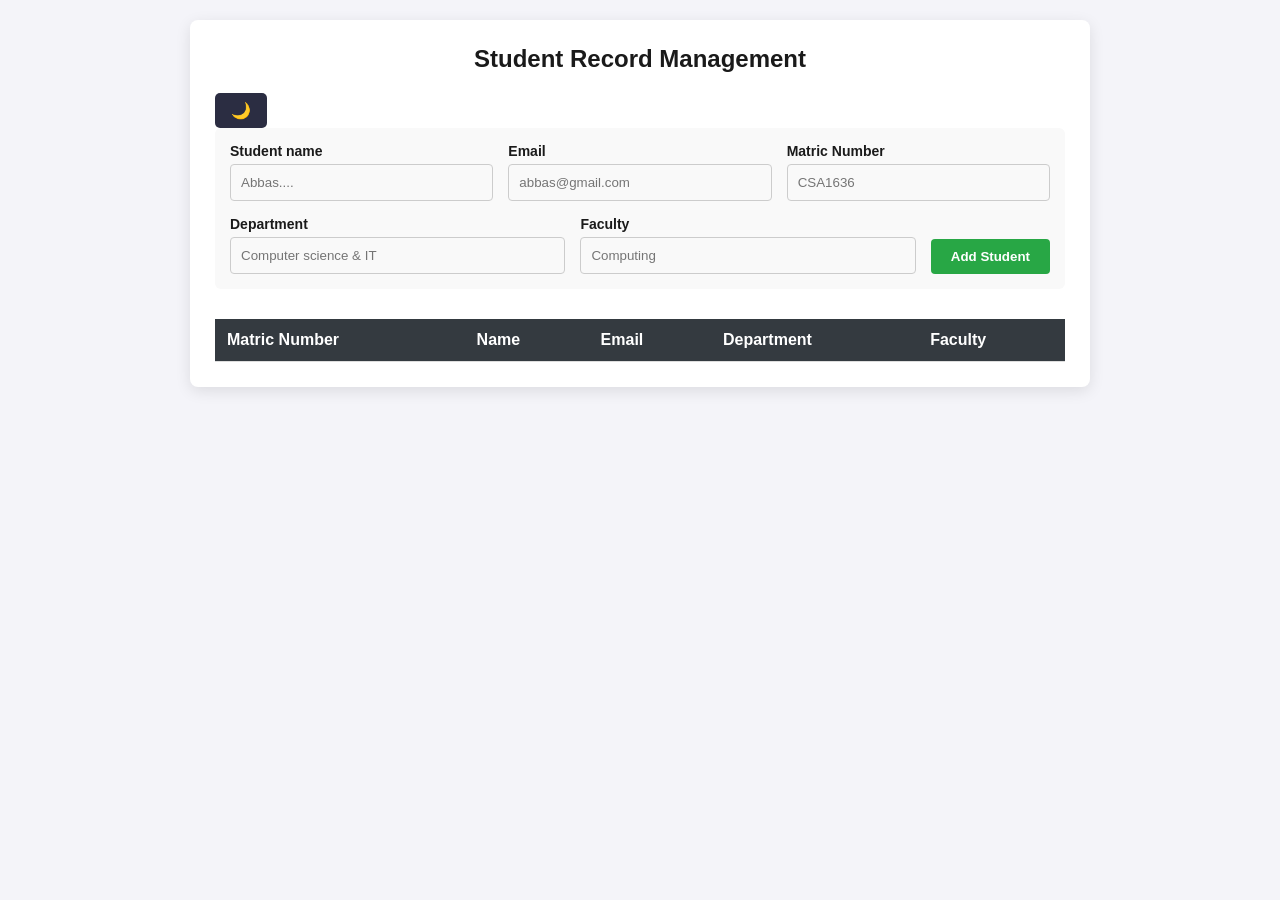
==== index.html @ 534c829b "Refactor student management and theme toggle logic Refactor student management script to use fetch A" ====
<!DOCTYPE html>
<html lang="en">
<head>
    <meta name="viewport"
content="width=device-width, initial-scale=1.0">
    <title>simple student record app</title>
    <style>
        * {
    box-sizing: border-box;
    margin: 0;
    padding: 0;
    font-family: Arial, sans-serif;
}

:root {
       --card-bg:white;
       --form-bg: #f9f9f9;
      --bg-color: #f4f4f9;
      --table-header:#343a40;
      /* Off-white background */
       --text-color: #1a1a1a;
        /* Dark gray text */ 
        --button-bg: #2b2d42; 
        /* Dark button background */ 
        --button-text: #ffffff; 
        /* White button text */ 
        } 
        /* 2. Dark Mode Styles Override */ 
        
        body.dark-mode { 
        --card-bg:#1e1e1e;
        --table-header:#444;
        --form-bg: #2b2b2b;
        --input-bg: #333;
        --bg-color: #121212; 
        /* Off-black background */ 
        --text-color: #e0e0e0; 
        /* Light gray text */ 
        --button-bg: #ffffff; 
        /* White button background */ 
        --button-text: #121212; 
        /* Dark button text */ 
        }

body {
     background-color: var(--bg-color); 
     color: var(--text-color); 
     font-family: Arial, sans-serif; margin: 0; 
     padding: 2rem;
     padding: 20px; 
     /* Smooth transition animation when shifting themes */ 
     transition: background-color 0.3s ease, color 0.3s ;
    
}
.container {
    max-width: 900px;
    width:95%;
    margin: auto;
    background: var(--card-bg);
    padding: 25px;
    border-radius: 8px;
    box-shadow: 0 4px 15px rgba(0,0,0,0.1);
    transition: background-color .3s ease;
}

h2 {
    margin-bottom: 20px;
    color: #333;
    text-align: center;
    color: var(--text-color);
}

form {
    display: flex;
    gap: 15px;
    margin-bottom: 30px;
    flex-wrap: wrap;
    background:var(--form-bg);
    padding: 15px;
    border-radius: 6px;
}
.form-group {
    flex: 1;
    min-width: 200px;
}
label {
    display: block;
    margin-bottom: 5px;
    font-weight: bold;
    font-size: 14px;
}
input {
    background:var(--input-bg);
    color:var(--text-color);
    width: 100%;
    padding: 10px;
    border: 1px solid #ccc;
    border-radius: 4px;
    transition: background-color .3s ease, color .3s ease;
}
button {
    padding: 10px 20px;
    border: none;
    border-radius: 4px;
    color: white;
    cursor: pointer;
    font-weight: bold;
    align-self: flex-end;
}
#submitBtn { 
   background-color: #28a745;
    }
.btn-edit { 
     background-color: #ffc107; 
     color: black; 
     margin-right: 5px; 
     }
.btn-delete { 
     background-color: #dc3545; 
     }
table {
    width: 100%;
    border-collapse: collapse;
}
th, td {
    padding: 12px;
    text-align: left;
    border-bottom: 1px solid #ddd;
}
th {
    background: var(--table-header);
    color: white;
}
tr:hover {
 background-color: #f1f1f1;
  }
  #studentList{
      font-weight :bold;
  }
  
  .toggle-btn { 
  background-color: var(--button-bg); 
  color: var(--button-text); 
  border: none; 
  padding: 0.5rem 1rem; 
  cursor: pointer; font-size: 1rem; 
  border-radius: 5px; 
  transition: background-color 0.3s ease, color 0.3s ease;
  
   }
   @media (max-width:768px){

    form{
        flex-direction:column;
    }

    .form-group{
        width:100%;
    }

    button{
        width:100%;
    }

}

@media (max-width:768px){

.container{
    width:95%;
    padding:15px;
}

form{
    flex-direction:column;
}

.form-group{
    width:100%;
}

button{
    width:100%;
}

table{
    display:block;
    overflow-x:auto;
}

.toggle-btn{
    width:auto;
}

}
@media (max-width:480px){

h2{
    font-size:20px;
}

input{
    font-size:14px;
}

button{
    font-size:14px;
    padding:12px;
}

th,
td{
    font-size:13px;
}

}
    </style>
</head>
<body>
    <div class="container">
        <h2>Student Record Management</h2>
        <button id="theme-toggle" class="toggle-btn">🌙</button>
        <form id="studentForm">
            <input type="hidden" id="studentId">
            <div class="form-group">
                <label for="name">Student name</label>
                <input type="text" id="name" required placeholder="Abbas....">
            </div>
            
            <div class="form-group">
                <label for="email">Email</label>
                <input type="email" id="email" required placeholder="abbas@gmail.com">
            </div>
            
           <div class="form-group">
                <label for="matricNo">Matric Number</label>
                <input type="text" id="rollNo" required placeholder="CSA1636">
            </div> 
            
            <div class="form-group">
                <label for="department">Department</label>
                <input type="text" id="department" required placeholder="Computer science & IT">
            </div> 
            
            <div class="form-group">
                <label for="Faculty">Faculty</label>
                <input type="text" id="faculty" required placeholder="Computing">
            </div> 
            <button type="submit" id="submitBtn">Add Student</button>
        </form>
        
        <!-- records table -->
        <table id="recordTable">
            <thead>
                <tr>
                    <th>Matric Number</th>
                    <th>Name</th>
                    <th>Email</th>
                    <th>Department</th>
                    <th>Faculty</th>
                </tr>
            </thead>
            <tbody id="studentList">
                <!-- javascript inserts row dynamically here -->
            </tbody>
        </table>
    </div>
    <script>
        // Initialize or fetch student data from localStorage
        
       
            let students = [];

const studentForm = document.getElementById("studentForm");
const studentList = document.getElementById("studentList");
const submitBtn = document.getElementById("submitBtn");

// Theme
const themeToggleBtn = document.getElementById("theme-toggle");
const bodyElement = document.body;

const currentTheme = localStorage.getItem("theme");

if (currentTheme === "dark") {
    bodyElement.classList.add("dark-mode");
    themeToggleBtn.textContent = "☀️";
}

themeToggleBtn.addEventListener("click", () => {
    bodyElement.classList.toggle("dark-mode");

    if (bodyElement.classList.contains("dark-mode")) {
        themeToggleBtn.textContent = "☀️";
        localStorage.setItem("theme", "dark");
    } else {
        themeToggleBtn.textContent = "🌙";
        localStorage.setItem("theme", "light");
    }
});

// Load students
async function loadStudents() {

    const response = await fetch("http://localhost:3000/students");

    students = await response.json();

    displayStudents();

}

document.addEventListener("DOMContentLoaded", loadStudents);

// Register / Update
studentForm.addEventListener("submit", async (e) => {

    e.preventDefault();

    const id = document.getElementById("studentId").value;

    const student = {
        name: document.getElementById("name").value.trim(),
        email: document.getElementById("email").value.trim(),
        rollNo: document.getElementById("rollNo").value.trim(),
        department: document.getElementById("department").value.trim(),
        faculty: document.getElementById("faculty").value.trim()
    };

    if (id === "") {

        await fetch("http://localhost:3000/register", {

            method: "POST",

            headers: {
                "Content-Type": "application/json"
            },

            body: JSON.stringify(student)

        });

    } else {

        await fetch(`http://localhost:3000/students/${id}`, {

            method: "PUT",

            headers: {
                "Content-Type": "application/json"
            },

            body: JSON.stringify(student)

        });

        submitBtn.textContent = "Add Student";

    }

    studentForm.reset();

    document.getElementById("studentId").value = "";

    loadStudents();

});

// Display Students
function displayStudents() {

    studentList.innerHTML = "";

    students.forEach(student => {

        studentList.innerHTML += `

        <tr>

        <td>${student.rollNo}</td>

        <td>${student.name}</td>

        <td>${student.email}</td>

        <td>${student.department}</td>

        <td>${student.faculty}</td>

        <td>

        <button onclick="editStudent('${student.id}')">Edit</button>

        <button onclick="deleteStudent('${student.id}')">Delete</button>

        </td>

        </tr>

        `;

    });

}

// Edit Student
window.editStudent = function(id){

    const student = students.find(s => s.id === id);

    if(!student) return;

    document.getElementById("studentId").value = student.id;

    document.getElementById("name").value = student.name;

    document.getElementById("email").value = student.email;

    document.getElementById("rollNo").value = student.rollNo;

    document.getElementById("department").value = student.department;

    document.getElementById("faculty").value = student.faculty;

    submitBtn.textContent = "Update Student";

}

// Delete Student
window.deleteStudent = async function(id){

    const confirmDelete = confirm("Are you sure you want to delete this student?");

    if(!confirmDelete) return;

    await fetch(`http://localhost:3000/students/${id}`,{

        method:"DELETE"

    });

    loadStudents();

}

    </script>
</body>
</html>
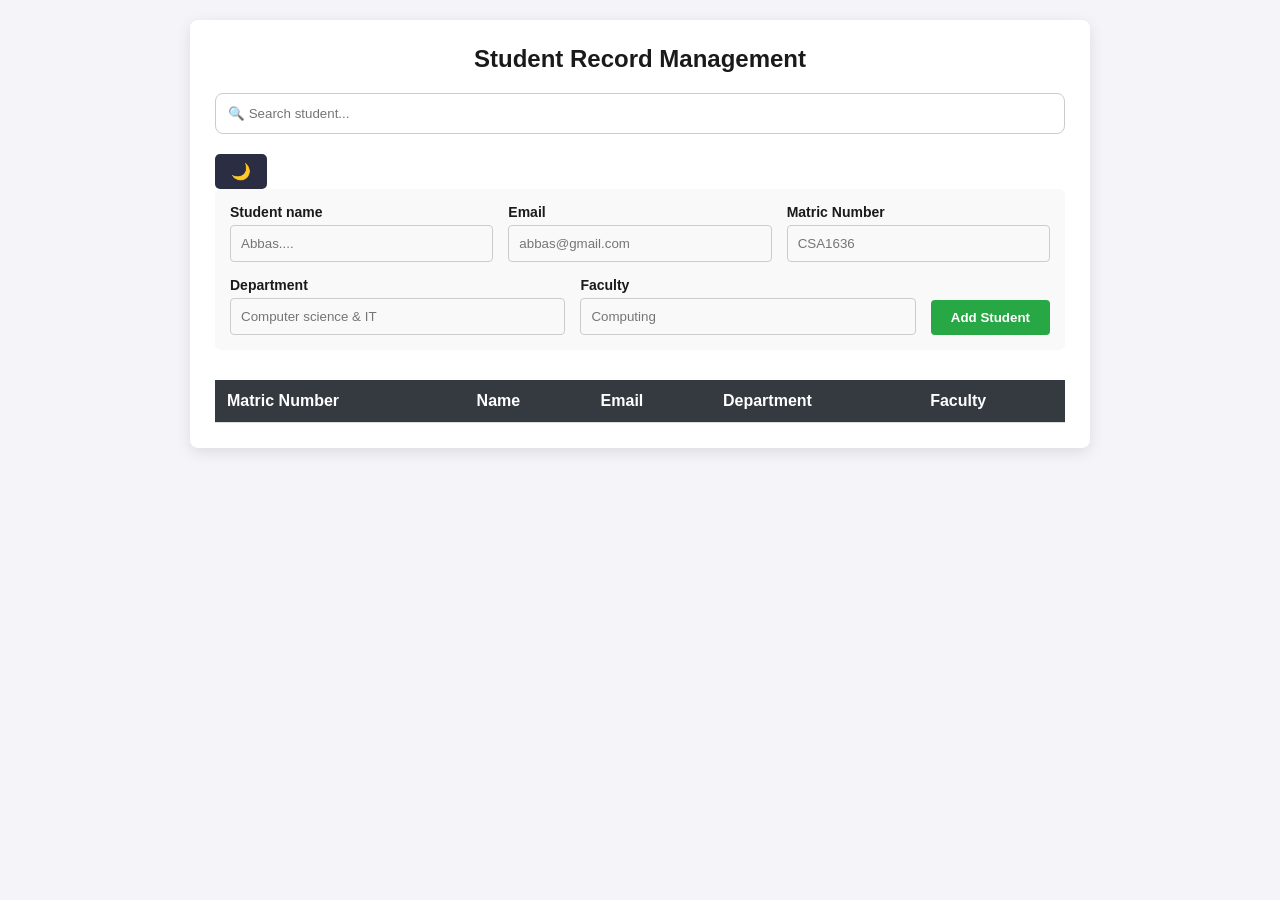
==== commit e0ac5545: "Implement student search functionality Added a search input field to filter student records." ====
--- a/index.html
+++ b/index.html
@@ -219,6 +219,14 @@
 <body>
     <div class="container">
         <h2>Student Record Management</h2>
+        <div style="margin:20px 0;">
+    <input
+        type="text"
+        id="searchInput"
+        placeholder="🔍 Search student..."
+        style="width:100%;padding:12px;border-radius:8px;border:1px solid #ccc;"
+    >
+</div>
         <button id="theme-toggle" class="toggle-btn">🌙</button>
         <form id="studentForm">
             <input type="hidden" id="studentId">
@@ -268,9 +276,9 @@
     <script>
         // Initialize or fetch student data from localStorage
         
-       
+       const API_URL = "https://student-record-4qy2.onrender.com/api/students";
             let students = [];
-
+const searchInput = document.getElementById("searchInput");
 const studentForm = document.getElementById("studentForm");
 const studentList = document.getElementById("studentList");
 const submitBtn = document.getElementById("submitBtn");
@@ -301,7 +309,7 @@
 // Load students
 async function loadStudents() {
 
-    const response = await fetch("http://localhost:3000/students");
+    const response = await fetch(API_URL);
 
     students = await response.json();
 
@@ -318,7 +326,7 @@
 
     const id = document.getElementById("studentId").value;
 
-    const student = {
+    const studentData = {
         name: document.getElementById("name").value.trim(),
         email: document.getElementById("email").value.trim(),
         rollNo: document.getElementById("rollNo").value.trim(),
@@ -326,78 +334,73 @@
         faculty: document.getElementById("faculty").value.trim()
     };
 
-    if (id === "") {
-
-        await fetch("http://localhost:3000/register", {
-
-            method: "POST",
-
-            headers: {
-                "Content-Type": "application/json"
-            },
-
-            body: JSON.stringify(student)
-
-        });
-
-    } else {
-
-        await fetch(`http://localhost:3000/students/${id}`, {
-
-            method: "PUT",
-
-            headers: {
-                "Content-Type": "application/json"
-            },
-
-            body: JSON.stringify(student)
-
-        });
-
-        submitBtn.textContent = "Add Student";
-
-    }
-
-    studentForm.reset();
-
-    document.getElementById("studentId").value = "";
-
-    loadStudents();
+    try {
+
+        if (id) {
+
+            await fetch(`${API_URL}/${id}`, {
+                method: "PUT",
+                headers: {
+                    "Content-Type": "application/json"
+                },
+                body: JSON.stringify(studentData)
+            });
+
+            submitBtn.textContent = "Add Student";
+
+        } else {
+
+            await fetch(API_URL, {
+                method: "POST",
+                headers: {
+                    "Content-Type": "application/json"
+                },
+                body: JSON.stringify(studentData)
+            });
+
+        }
+
+        studentForm.reset();
+
+        document.getElementById("studentId").value = "";
+
+        displayStudents();
+
+    } catch (error) {
+
+        alert("Unable to save student.");
+
+        console.error(error);
+
+    }
 
 });
-
 // Display Students
-function displayStudents() {
+async function displayStudents() {
+
+    const response = await fetch(API_URL);
+
+    students = await response.json();
 
     studentList.innerHTML = "";
 
     students.forEach(student => {
 
-        studentList.innerHTML += `
-
-        <tr>
-
-        <td>${student.rollNo}</td>
-
-        <td>${student.name}</td>
-
-        <td>${student.email}</td>
-
-        <td>${student.department}</td>
-
-        <td>${student.faculty}</td>
-
-        <td>
-
-        <button onclick="editStudent('${student.id}')">Edit</button>
-
-        <button onclick="deleteStudent('${student.id}')">Delete</button>
-
-        </td>
-
-        </tr>
-
+        const row = document.createElement("tr");
+
+        row.innerHTML = `
+            <td>${student.rollNo}</td>
+            <td>${student.name}</td>
+            <td>${student.email}</td>
+            <td>${student.department}</td>
+            <td>${student.faculty}</td>
+            <td>
+                <button class="btn-edit" onclick="editStudent('${student.id}')">Edit</button>
+                <button class="btn-delete" onclick="deleteStudent('${student.id}')">Delete</button>
+            </td>
         `;
+
+        studentList.appendChild(row);
 
     });
 
@@ -433,7 +436,7 @@
 
     if(!confirmDelete) return;
 
-    await fetch(`http://localhost:3000/students/${id}`,{
+    await fetch(`${API_URL}/${id}`,{
 
         method:"DELETE"
 
@@ -442,7 +445,25 @@
     loadStudents();
 
 }
-
+searchInput.addEventListener("keyup", function () {
+
+    const keyword = this.value.toLowerCase();
+
+    const rows = document.querySelectorAll("#studentList tr");
+
+    rows.forEach(row => {
+
+        const text = row.textContent.toLowerCase();
+
+        if (text.includes(keyword)) {
+            row.style.display = "";
+        } else {
+            row.style.display = "none";
+        }
+
+    });
+
+});
     </script>
 </body>
 </html>  
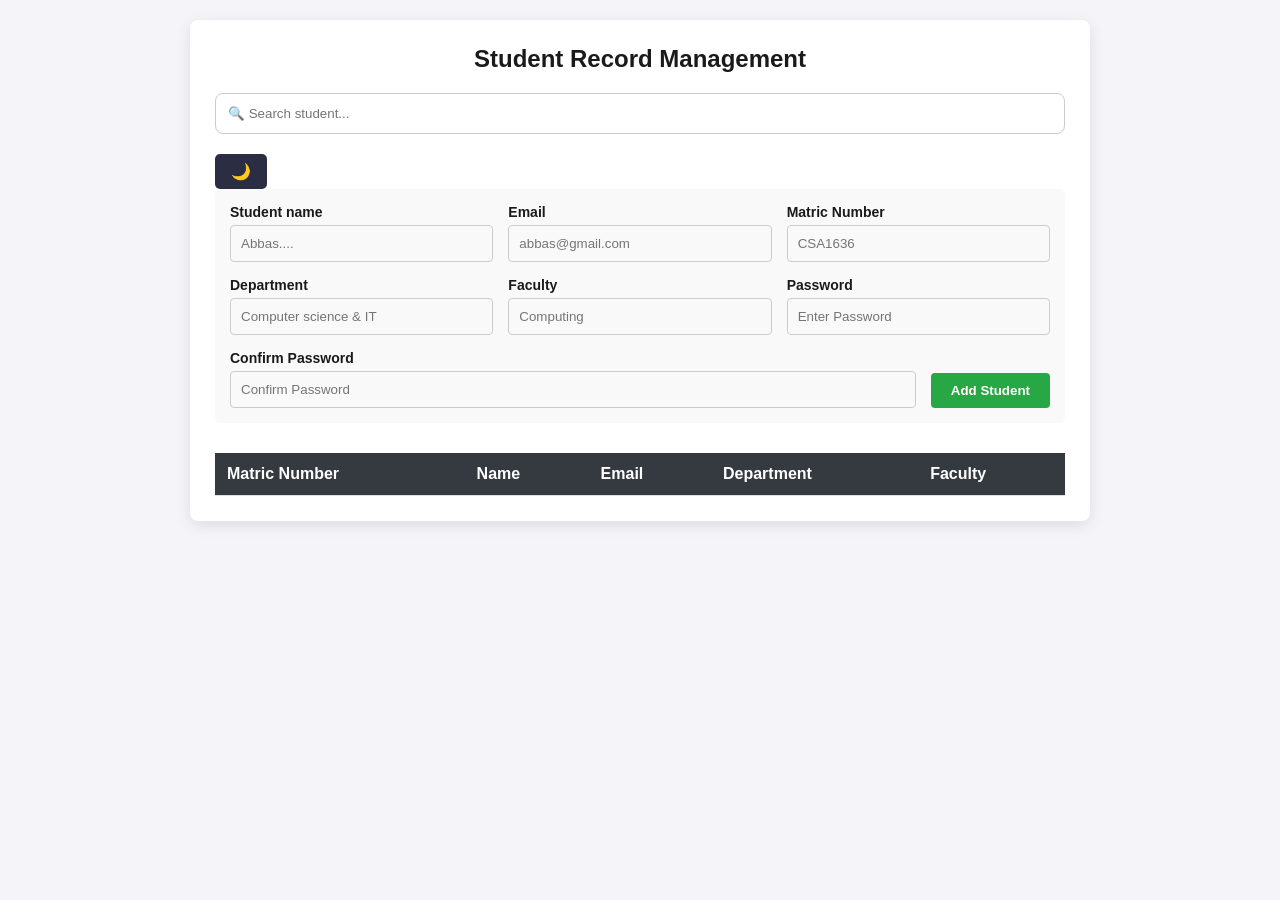
==== commit f44605eb: "Add password fields to student form Added password and confirm password fields to the form." ====
--- a/index.html
+++ b/index.html
@@ -254,6 +254,24 @@
                 <label for="Faculty">Faculty</label>
                 <input type="text" id="faculty" required placeholder="Computing">
             </div> 
+            <div class="form-group">
+    <label>Password</label>
+    <input
+        type="password"
+        id="password"
+        placeholder="Enter Password"
+        required>
+</div>
+
+<div class="form-group">
+    <label>Confirm Password</label>
+    <input
+        type="password"
+        id="confirmPassword"
+        placeholder="Confirm Password"
+        required
+    >
+</div>
             <button type="submit" id="submitBtn">Add Student</button>
         </form>
         
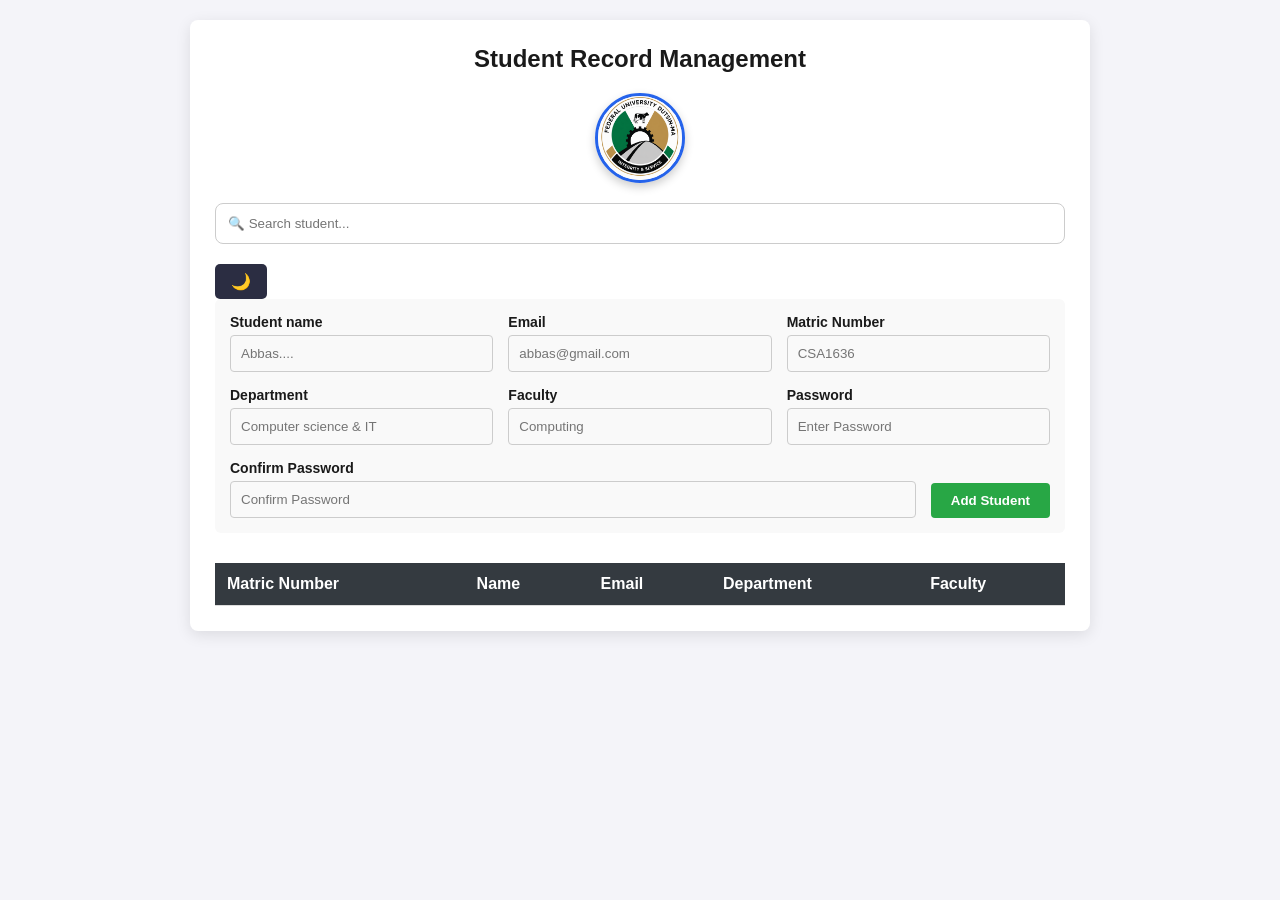
==== commit 86b92fe4: "Add fudma logo" ====
--- a/index.html
+++ b/index.html
@@ -214,11 +214,24 @@
 }
 
 }
+        .logo{
+    width:90px;
+    height:90px;
+    display:block;
+    margin:0 auto 15px;
+    border-radius:50%;
+    object-fit:cover;
+    border:3px solid #2563eb;
+    box-shadow:0 4px 10px rgba(0,0,0,.2);
+}
     </style>
 </head>
 <body>
     <div class="container">
         <h2>Student Record Management</h2>
+        <img src="Fudmalogo.png"
+         alt="FUDMA Logo"
+         class="logo">
         <div style="margin:20px 0;">
     <input
         type="text"
@@ -349,7 +362,8 @@
         email: document.getElementById("email").value.trim(),
         rollNo: document.getElementById("rollNo").value.trim(),
         department: document.getElementById("department").value.trim(),
-        faculty: document.getElementById("faculty").value.trim()
+        faculty: document.getElementById("faculty").value.trim(),
+        password: document.getElementById("password").value
     };
 
     try {
@@ -380,7 +394,7 @@
 
         studentForm.reset();
 
-        document.getElementById("studentId").value = "";
+        document.getElementById("studentId").value = student._id;
 
         displayStudents();
 
@@ -413,8 +427,8 @@
             <td>${student.department}</td>
             <td>${student.faculty}</td>
             <td>
-                <button class="btn-edit" onclick="editStudent('${student.id}')">Edit</button>
-                <button class="btn-delete" onclick="deleteStudent('${student.id}')">Delete</button>
+                <button class="btn-edit" onclick="editStudent('${student._id}')">Edit</button>
+                <button class="btn-delete" onclick="deleteStudent('${student._id}')">Delete</button>
             </td>
         `;
 
@@ -427,11 +441,11 @@
 // Edit Student
 window.editStudent = function(id){
 
-    const student = students.find(s => s.id === id);
+    const student = students.find(s => s._id === id);
 
     if(!student) return;
 
-    document.getElementById("studentId").value = student.id;
+    document.getElementById("studentId").value = student._id;
 
     document.getElementById("name").value = student.name;
 
@@ -442,8 +456,7 @@
     document.getElementById("department").value = student.department;
 
     document.getElementById("faculty").value = student.faculty;
-
-    submitBtn.textContent = "Update Student";
+        submitBtn.textContent = "Update Student";
 
 }
 
